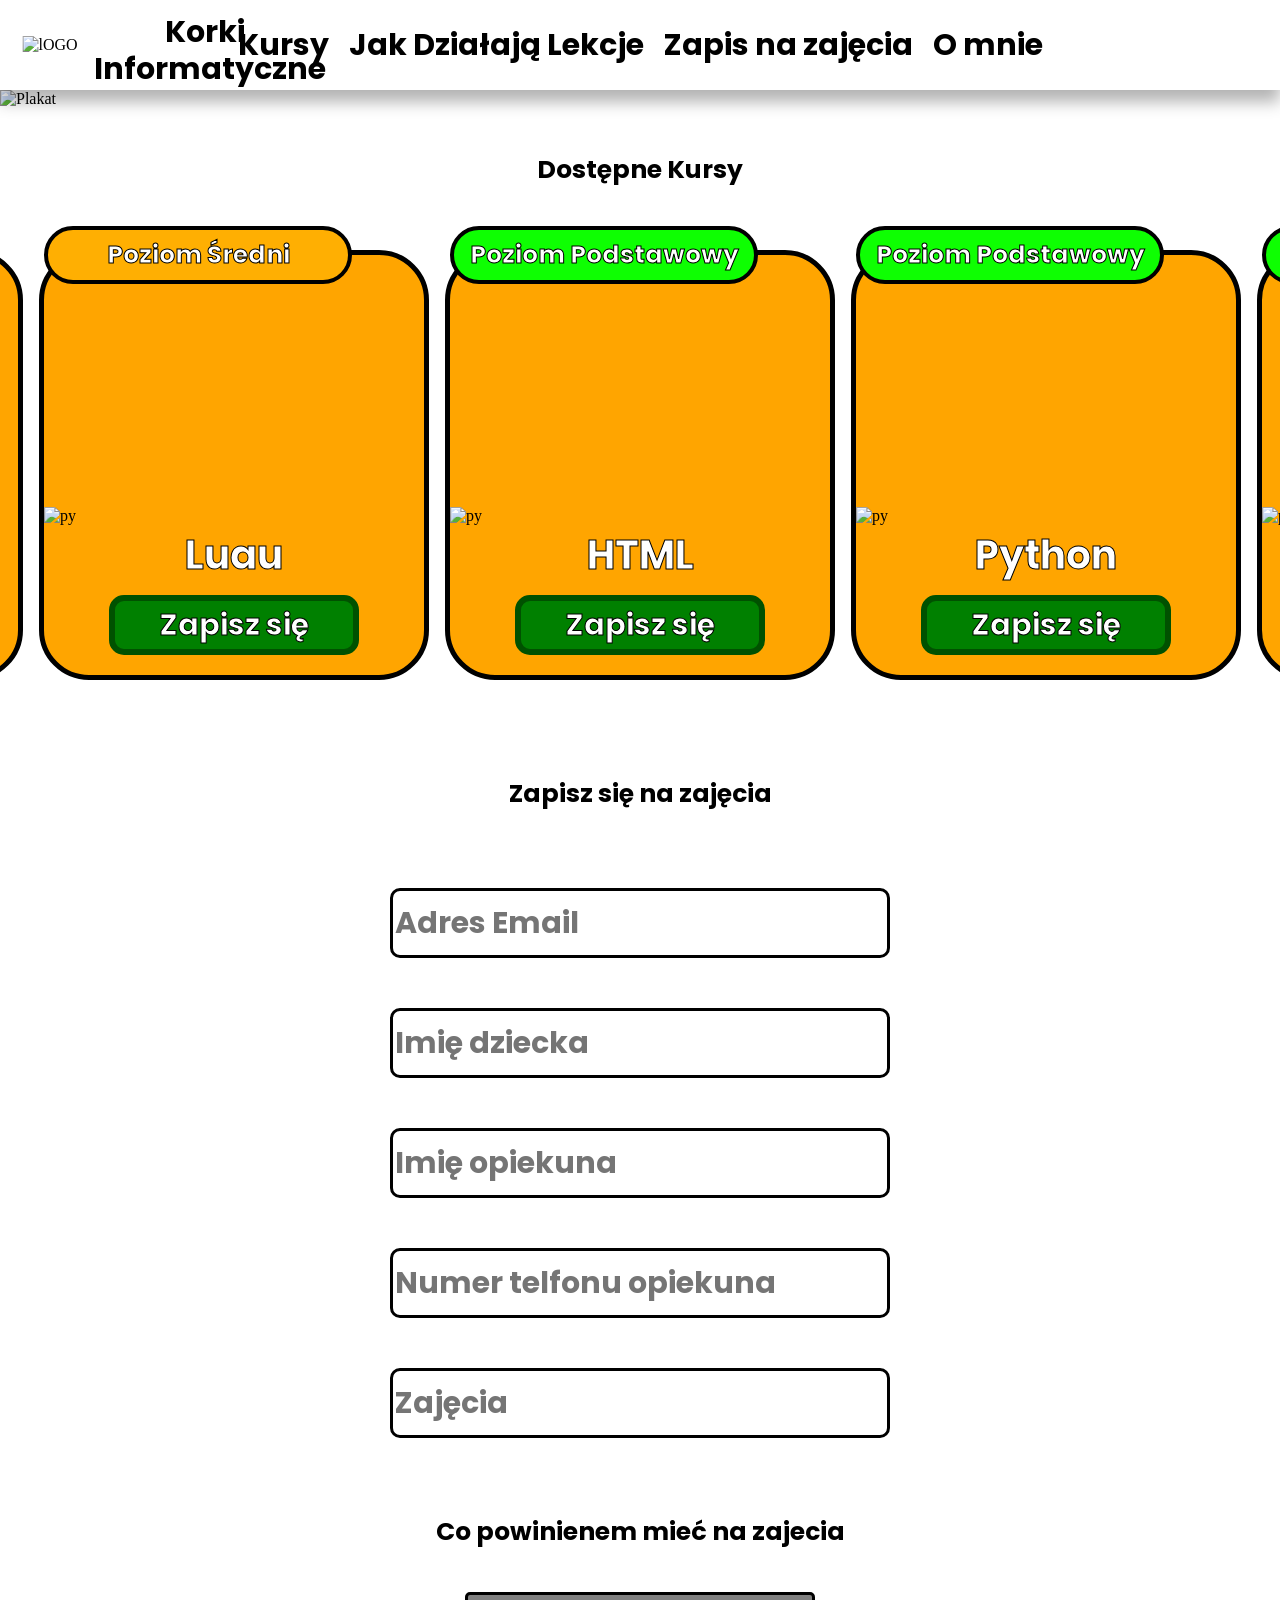
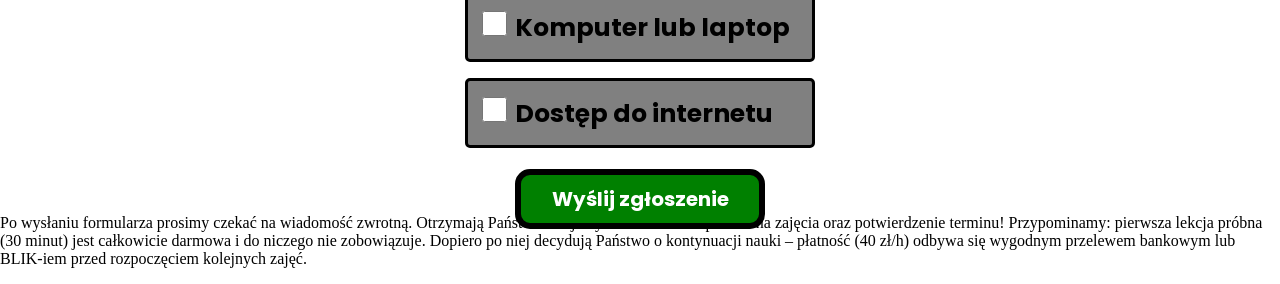
==== index.html @ dde6a9c6 "Update index.html" ====
<!DOCTYPE html>

<html>

<head>
<link rel="preconnect" href="https://fonts.googleapis.com">
<link rel="preconnect" href="https://fonts.gstatic.com" crossorigin>
<link href="https://fonts.googleapis.com/css2?family=Poppins:wght@400;500;600;700;800&display=swap" rel="stylesheet">


    <title> Korepetycje </title>

<link href="https://fonts.googleapis.com/css2?family=Fredoka:wght@400;500;600;700&display=swap" rel="stylesheet">
    
<link rel="stylesheet" href="css/style.css">

</head>

<body>
  
<nav><div id = "topFrame">

   <img  id = "logo" src="C:\Users\Igor\Desktop\Strona_Korepetycje\images\Logo.png" alt="lOGO">
 
<p class="korkiText1">  Korki </p>
<p class="korkiText2">  Informatyczne </p>

<a id = info href="#Kursy">Kursy</a>
<a id = info href="#Jak-Działają-Lekcje">Jak Działają Lekcje</a>
<a id = info href="#Zapis-na-zajęcia">Zapis na zajęcia</a>
<a id = info href="#O-Mnie">O mnie</a>

</div></nav>

<img id = "plakat" src="C:\Users\Igor\Desktop\Strona_Korepetycje\images\Plakat.png" alt="Plakat">

<br>

<section id="Kursy">
<div>
        <p class = "normalText"> Dostępne Kursy </p>
<br><br>
<div id = "kontener">

    <div class = "kurs">

        <p class = "poziomLabel">Poziom Podstawowy</p>

        <img class="zapiszImage" src="C:\Users\Igor\Desktop\Strona_Korepetycje\images\Lua.png" alt="py">

        <br>

        <p class = "zapiszLabel">
            Luau
        </p>

        <button data-kurs="Luau" class = "zapiszButton" id = "zapisButton">
            Zapisz się
        </button>

    </div>

<div class = "kurs">

        <p class = "poziomLabel2">Poziom Średni</p>

        <img class="zapiszImage" src="C:\Users\Igor\Desktop\Strona_Korepetycje\images\Lua.png" alt="py">

        <br>

        <p class = "zapiszLabel">
            Luau
        </p>

        <button data-kurs="Luau-Średni" class = "zapiszButton" id = "zapisButton">
            Zapisz się
        </button>

    </div>

    <div class = "kurs">

         <p class = "poziomLabel">Poziom Podstawowy</p>

        <img class="zapiszImage" src="C:\Users\Igor\Desktop\Strona_Korepetycje\images\HTML.png" alt="py">

        <br>

        <p class = "zapiszLabel">
            HTML 
        </p>

        <button data-kurs="HTML" class = "zapiszButton" id = "zapisButton">
            Zapisz się
        </button>
        
    </div>

    <div class = "kurs">
        
         <p class = "poziomLabel">Poziom Podstawowy</p>

        <img class="zapiszImage" src="C:\Users\Igor\Desktop\Strona_Korepetycje\images\Python.png" alt="py">

        <br>

        <p class = "zapiszLabel">
            Python
        </p>

        <button data-kurs="Python" class = "zapiszButton" id = "zapisButton">
            Zapisz się
        </button>
        
        </div>
    <div class = "kurs">
        
         <p class = "poziomLabel">Poziom Podstawowy</p>

        <img class="zapiszImage" src="C:\Users\Igor\Desktop\Strona_Korepetycje\images\Algorytmika.png" alt="py">

        <br>

        <p class = "zapiszLabel">
            Algorytmika
        </p>

        <button data-kurs="Algorytmika" class = "zapiszButton" id = "zapisButton">
            Zapisz się
        </button>
        
        </div>    
    </div>
</div>
</section>

<section id="Zapis-na-zajęcia">

<div id = "kontener2">

<br><br><br>

<p class="normalText">Zapisz się na zajęcia</p>
<br>

<input class = "inputHolder" type="text" placeholder= "Adres Email" >

<br>

<input class = "inputHolder" type="text" placeholder= "Imię dziecka" >

<br>

<input class = "inputHolder" type="text" placeholder= "Imię opiekuna" >

<br>

<input class = "inputHolder" type="text" placeholder= "Numer telfonu opiekuna" >

<br>

<input id = "zajeciaInput" class = "inputHolder" type="text" placeholder= "Zajęcia" >

<br>


<p class="normalText">Co powinienem mieć na zajecia</p>

<div class = "pasek">

<label class="normalText">
<input type="checkbox" class="box">

Komputer lub laptop

</label>
</div>
<div class = "pasek">
<label class="normalText">
<input type="checkbox" class="box">

Dostęp do internetu

</label>
</div>


<button class = "wyslijZgloszenie">

    Wyślij zgłoszenie

</button>

<br>



<p>Po wysłaniu formularza prosimy czekać na wiadomość zwrotną. Otrzymają Państwo oficjalny komunikat o zapisaniu na zajęcia oraz potwierdzenie terminu!
Przypominamy: pierwsza lekcja próbna (30 minut) jest całkowicie darmowa i do niczego nie zobowiązuje. Dopiero po niej decydują Państwo o kontynuacji nauki – płatność (40 zł/h) odbywa się wygodnym przelewem bankowym lub BLIK-iem przed rozpoczęciem kolejnych zajęć. </p>




</div>
</section>



<script src="C:\Users\Igor\Desktop\Strona_Korepetycje\java\handler.js"></script>

</body>

</html>
---- css/style.css ----
/* ==============================
   1. USTAWIENIA STRONY
   ============================== */

body, html {
    position: relative;
    z-index: 2;
    background-color: white;
    margin: 0px;
    border: 0px;

    scroll-behavior: smooth;
}


/* ==============================
   2. GÓRNY PASEK NAWIGACJI
   ============================== */

#topFrame {
    position: relative;
    box-shadow: 0 12px 15px rgba(0, 0, 0, 0.3);
    z-index: 2;

    display: flex;
    justify-content: center;
    align-items: center;
    gap: 20px;

    margin: 0px;
    width: 100%;
    height: 90px;

    background-color: white;
}


/* ==============================
   3. LINKI NAWIGACYJNE
   ============================== */

#info {
    color: black;
    font-size: 30px;
    font-family: 'Poppins', Georgia;
    font-weight: bold;
    text-decoration: none;
    transition: 0.2s ease;
}

#info:hover {

transform: scale(1.05);
text-shadow: 0 0 10px rgba(0, 0, 0, 0.3);
color: olive;


}


/* ==============================
   4. PLAKAT
   ============================== */

#plakat {
    position: relative;
    z-index: 1;

    display: block;
    width: 100%;
    height: auto;

    object-fit: cover;
    object-position: center;
}


/* ==============================
   5. GŁÓWNY TEKST
   ============================== */

.normalText {
    font-family: 'Poppins', Georgia;
    font-weight: bold;
    font-size: 25px;
    color: black;

    text-align: center;
}


/* ==============================
   6. KONTENER KURSÓW
   ============================== */

#kontener {
    display: flex;
    flex-direction: row;
    gap: 16px;

    justify-content: center;
    flex-wrap: nowrap;
}

#logo {

position: absolute;

left: 50px;


transform: translateX(-50%);


margin-left: 0;

}

.korkiText1 {

position: absolute;

font-family: 'Poppins', Georgia;
    font-weight: bold;
    color: black;

font-size: 30px;

left: 205px;

transform: translateX(-50%);

top: -20px;

margin-left: 0;

}

.korkiText2 {

position: absolute;

font-family: 'Poppins', Georgia;
    font-weight: bold;
    color: black;

font-size: 30px;

left: 210px;

transform: translateX(-50%);

top: 17px;


   margin-left: 0;
 
}

/* ==============================
   7. KAFELKI KURSÓW
   ============================== */

.kurs {
    width: 380px;
    height: 420px;

    background-color: orange;
    border-radius: 50px;
    border: 5px solid black;

    transition: 0.2s ease;
    align-items: center;
    position: relative;

    flex-shrink: 0;
}


/* Efekt po najechaniu na kafelek */

.kurs:hover {
    transform: scale(1.02);
   background-color: orangered;
    box-shadow: 0 0px 15px rgba(0, 0, 0.3);;
}


/* Obrót obrazka po najechaniu na kafelek */

.kurs:hover .zapiszImage {
    rotate: -7deg;
}


/* ==============================
   8. PRZYCISK ZAPISU
   ============================== */

.zapiszButton {
    width: 250px;
    height: 60px;

    font-size: 30px;
    font-family: 'Poppins', Georgia;
    font-weight: bold;

    position: absolute;
    bottom: 20px;
    left: 0;
    right: 0;

    margin-inline: auto;

    display: flex;
    justify-content: center;
    align-items: center;

    background-color: green;
    border-radius: 15px;
    border: 6px solid rgb(0, 81, 0);

    color: white;
    -webkit-text-stroke: 1px black;

    transition: 0.2s ease ;
}


/* Efekt po najechaniu na przycisk */

.zapiszButton:hover {
    transform: scale(1.09);
    box-shadow: 0 0 15px rgba(0, 0, 0, 0.3);
}



/* ==============================
   9. OBRAZKI KURSÓW
   ============================== */

.zapiszImage {
    position: absolute;
    bottom: 150px;
    left: 0;
    right: 0;

    margin-inline: auto;

    display: flex;
    justify-content: center;
    align-items: center;

    transition: 0.2s ease;
}


/* ==============================
   10. NAZWY KURSÓW
   ============================== */

.zapiszLabel {
    position: absolute;
    bottom: 50px;
    left: 0;
    right: 0;

    margin-inline: auto;

    color: white;
    -webkit-text-stroke: 1px black;

    font-family: 'Poppins', Georgia;
    font-size: 40px;
    font-weight: bold;

    display: flex;
    justify-content: center;
    align-items: center;
}


/* ==============================
   11. ETYKIETA POZIOMU — WERSJA 1
   ============================== */

.poziomLabel {
    z-index: 3;
    position: absolute;
    bottom: 93%;
    left: 0;
    right: 5;

    margin-inline: auto;

    background-color: rgb(14, 255, 2);
    color: white;
    -webkit-text-stroke: 1px black;

    width: 300px;
    height: 50px;

    font-family: 'Poppins', Georgia;

    display: flex;
    text-align: center;
    align-items: center;
    justify-content: center;

    margin: 0 auto;

    border-radius: 30px;
    border: 5px;

    font-weight: bold;
    font-size: 25px;

    border: 4px solid black;
}


/* ==============================
   12. ETYKIETA POZIOMU — WERSJA 2
   ============================== */

.poziomLabel2 {
    z-index: 3;
    position: absolute;
    bottom: 93%;
    left: 0;
    right: 5;

    margin-inline: auto;

    background-color: rgb(255, 175, 2);
    color: white;
    -webkit-text-stroke: 1px black;

    width: 300px;
    height: 50px;

    font-family: 'Poppins', Georgia;

    display: flex;
    text-align: center;
    align-items: center;
    justify-content: center;

    margin: 0 auto;

    border-radius: 30px;
    border: 5px;

    font-weight: bold;
    font-size: 25px;

    border: 4px solid black;
}


#kontener2 {
    display: flex;
    flex-direction: column;
    gap: 16px;
    align-items: center;
    justify-content: center;
    flex-wrap: nowrap;
}


.inputHolder {
font-size: 30px;
font-family: 'Poppins', Georgia;
font-weight: bold;
  width: 500px;
    height: 70px;
    box-sizing: border-box;

border-radius: 10px;
border: 3px solid black;
}

.wyslijZgloszenie {
    width: 250px;
    height: 60px;

    font-size: 20px;
    font-family: 'Poppins', Georgia;
    font-weight: bold;

    position: absolute;
    bottom: 55px;
    left: 0;
    right: 0;

    margin-inline: auto;

    display: flex;
    justify-content: center;
    align-items: center;

    background-color: green;
    border-radius: 15px;
    border: 6px solid rgb(0, 0, 0);

    color: white;

    transition: 0.3s ease;
}

.wyslijZgloszenie:hover {

transform: scale(1.05);
background-color: darkorange;
box-shadow: 0 0 15px rgba(0,0,0,0.3);    
}


.pasek {
    display: flex;
    align-items: center;
    width: 350px;
    height: 70px;
    padding: 0 10px;
    box-sizing: border-box;
    background-color: gray;
    border: 3px solid black;
    border-radius: 5px;
}



.box {
    width: 25px;
    height: 25px;
    accent-color: green;
    flex-shrink: 0;
    cursor: pointer;
    transition: 0.2s ease;
}

.box:hover {

transform: scale(1.05);

}
.box:checked {

accent-color: green;

}


@keyframes pojawienie {
    from {
        opacity: 0;
        transform : translateY(-25px);
    }
    to {
        opacity: 1;
        transform : translateY(0);
    }
}
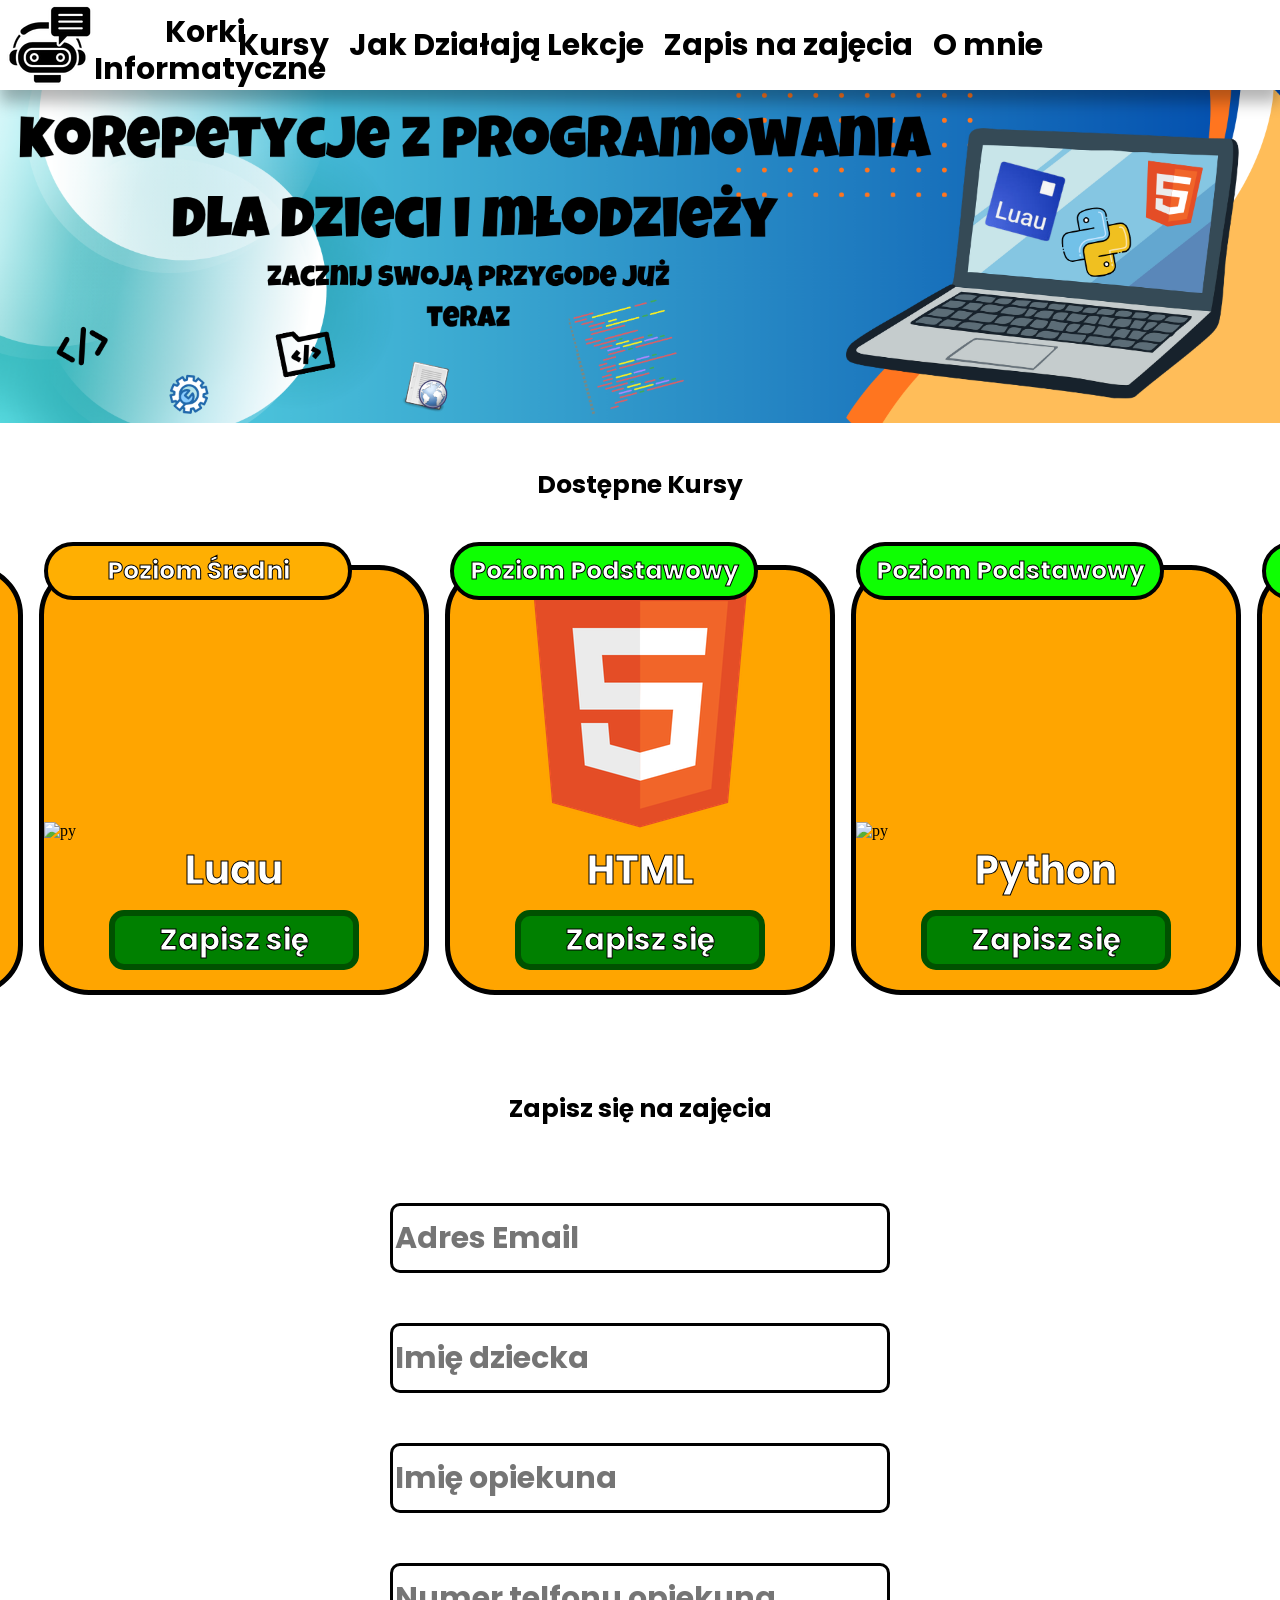
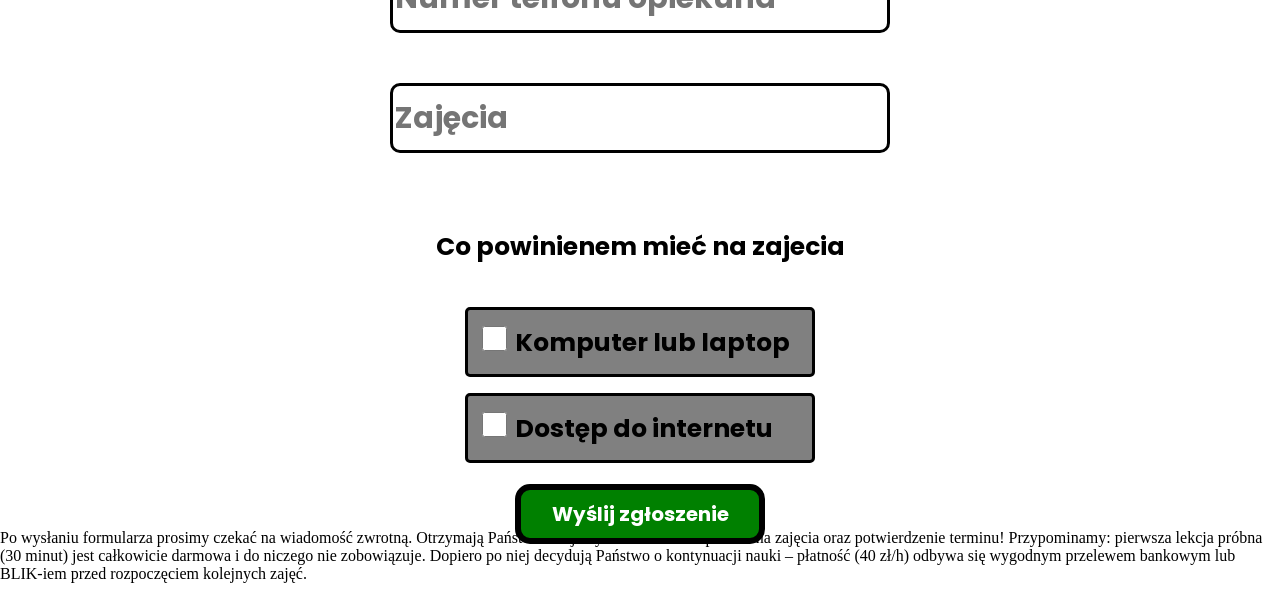
==== commit df18d8f2: "Update index.html" ====
--- a/index.html
+++ b/index.html
@@ -20,7 +20,7 @@
   
 <nav><div id = "topFrame">
 
-   <img  id = "logo" src="C:\Users\Igor\Desktop\Strona_Korepetycje\images\Logo.png" alt="lOGO">
+   <img  id = "logo" src="images/Logo.png" alt="lOGO">
  
 <p class="korkiText1">  Korki </p>
 <p class="korkiText2">  Informatyczne </p>
@@ -32,7 +32,7 @@
 
 </div></nav>
 
-<img id = "plakat" src="C:\Users\Igor\Desktop\Strona_Korepetycje\images\Plakat.png" alt="Plakat">
+<img id="plakat" src="images/Plakat.png" alt="Plakat">
 
 <br>
 
@@ -82,7 +82,7 @@
 
          <p class = "poziomLabel">Poziom Podstawowy</p>
 
-        <img class="zapiszImage" src="C:\Users\Igor\Desktop\Strona_Korepetycje\images\HTML.png" alt="py">
+        <img class="zapiszImage" src="images/HTML.png" alt="py">
 
         <br>
 
@@ -117,7 +117,7 @@
         
          <p class = "poziomLabel">Poziom Podstawowy</p>
 
-        <img class="zapiszImage" src="C:\Users\Igor\Desktop\Strona_Korepetycje\images\Algorytmika.png" alt="py">
+        <img class="zapiszImage" src="images/Algorytmika.png" alt="py">
 
         <br>
 
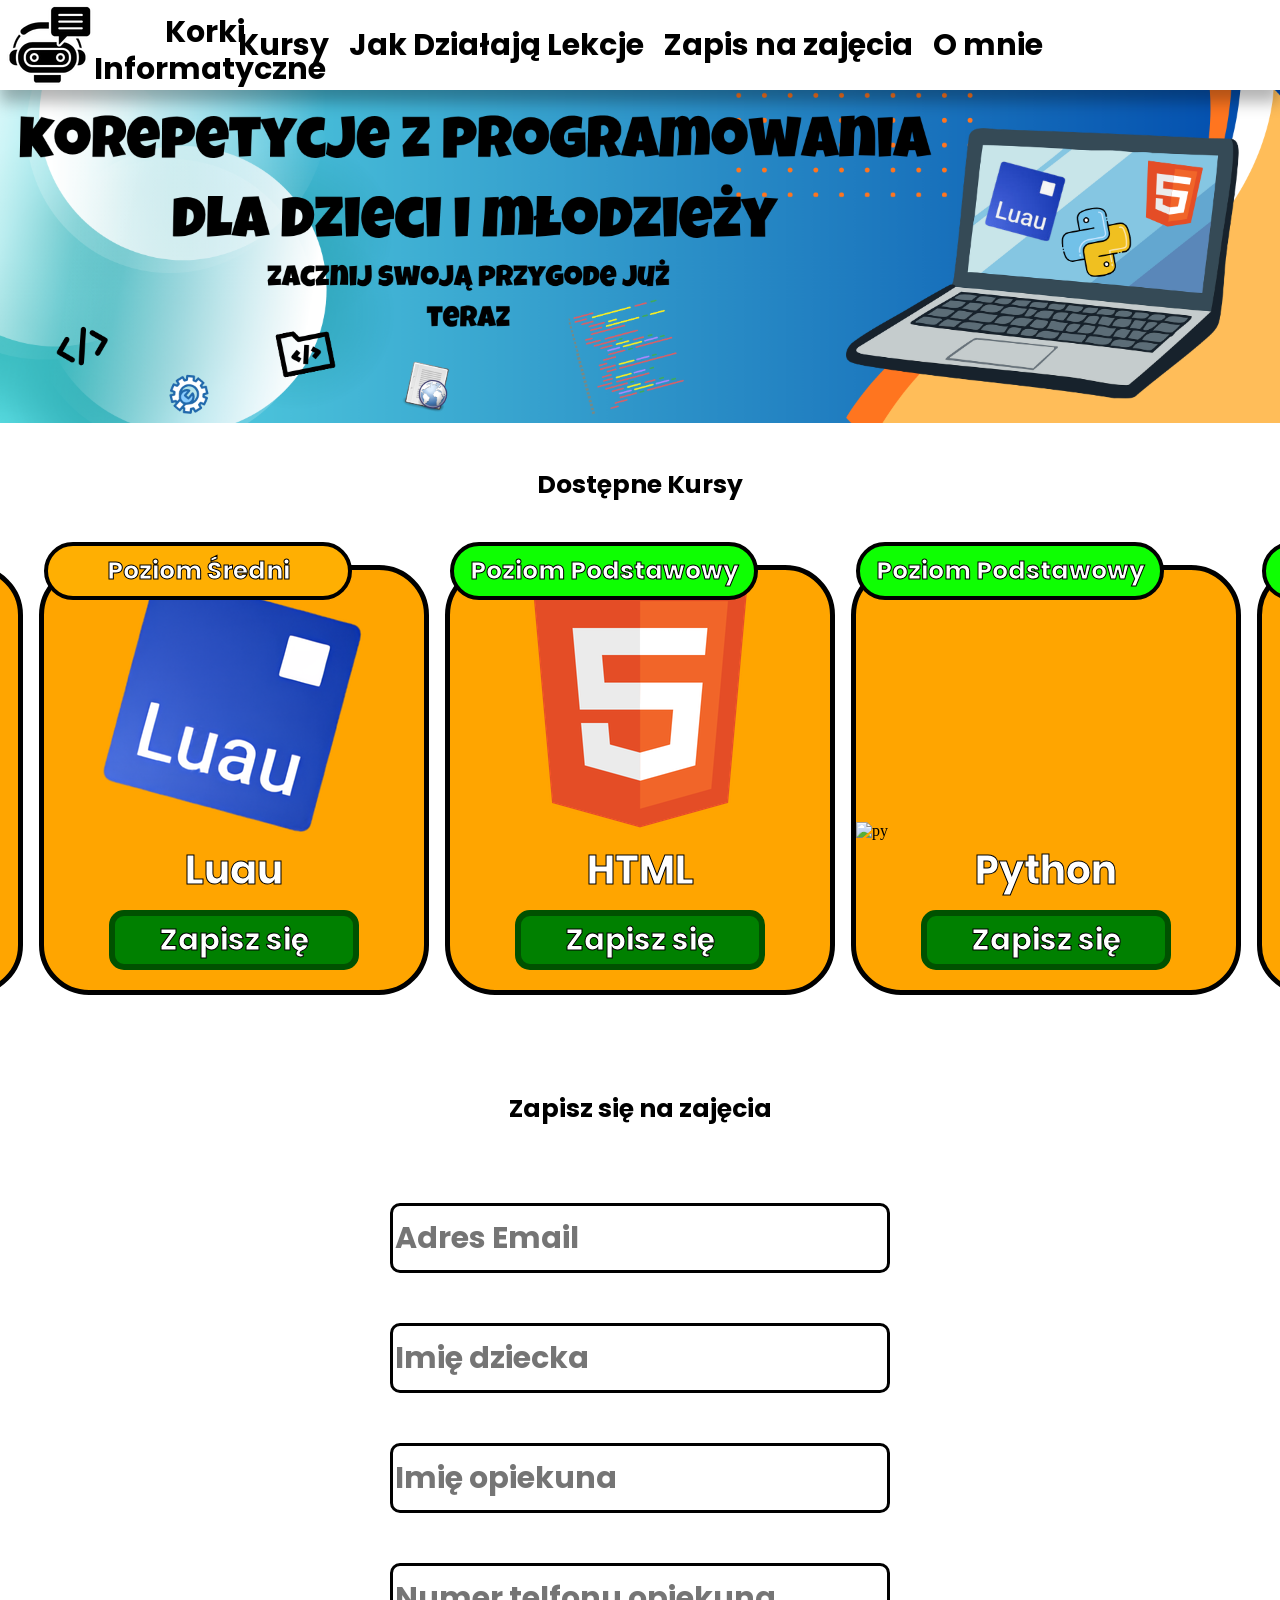
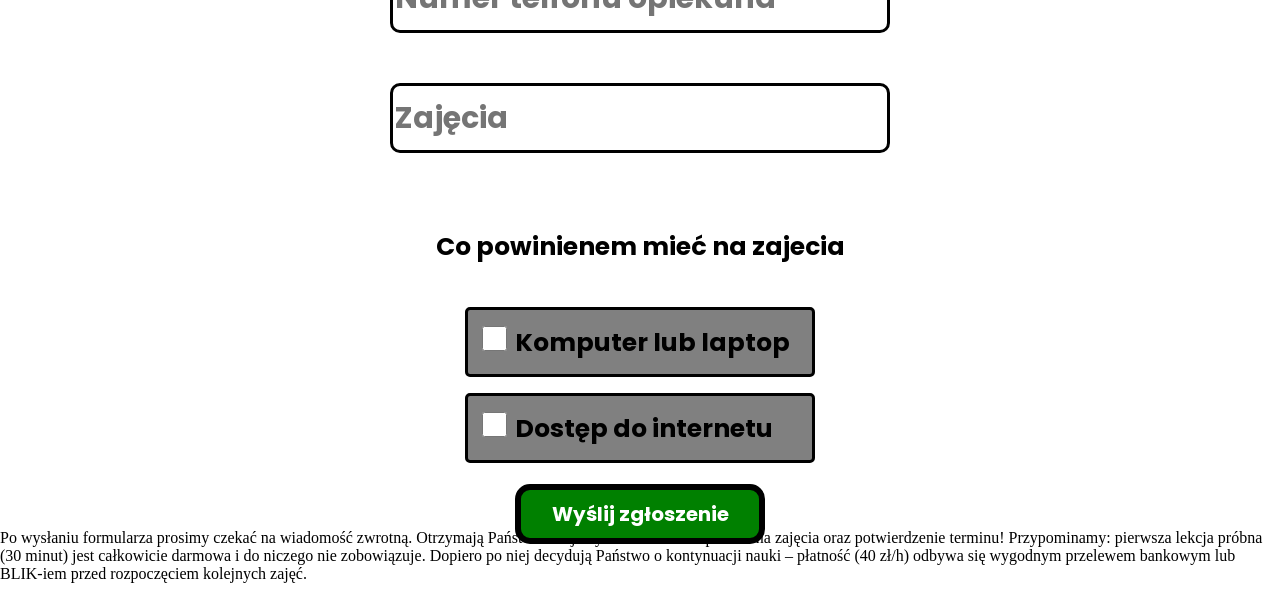
==== commit cd9aaa57: "Update index.html" ====
--- a/index.html
+++ b/index.html
@@ -46,7 +46,7 @@
 
         <p class = "poziomLabel">Poziom Podstawowy</p>
 
-        <img class="zapiszImage" src="C:\Users\Igor\Desktop\Strona_Korepetycje\images\Lua.png" alt="py">
+        <img class="zapiszImage" src="images\Lua.png" alt="py">
 
         <br>
 
@@ -64,7 +64,7 @@
 
         <p class = "poziomLabel2">Poziom Średni</p>
 
-        <img class="zapiszImage" src="C:\Users\Igor\Desktop\Strona_Korepetycje\images\Lua.png" alt="py">
+        <img class="zapiszImage" src="images\Lua.png" alt="py">
 
         <br>
 
@@ -206,7 +206,7 @@
 
 
 
-<script src="C:\Users\Igor\Desktop\Strona_Korepetycje\java\handler.js"></script>
+<script src="java/handler.js"></script>
 
 </body>
 
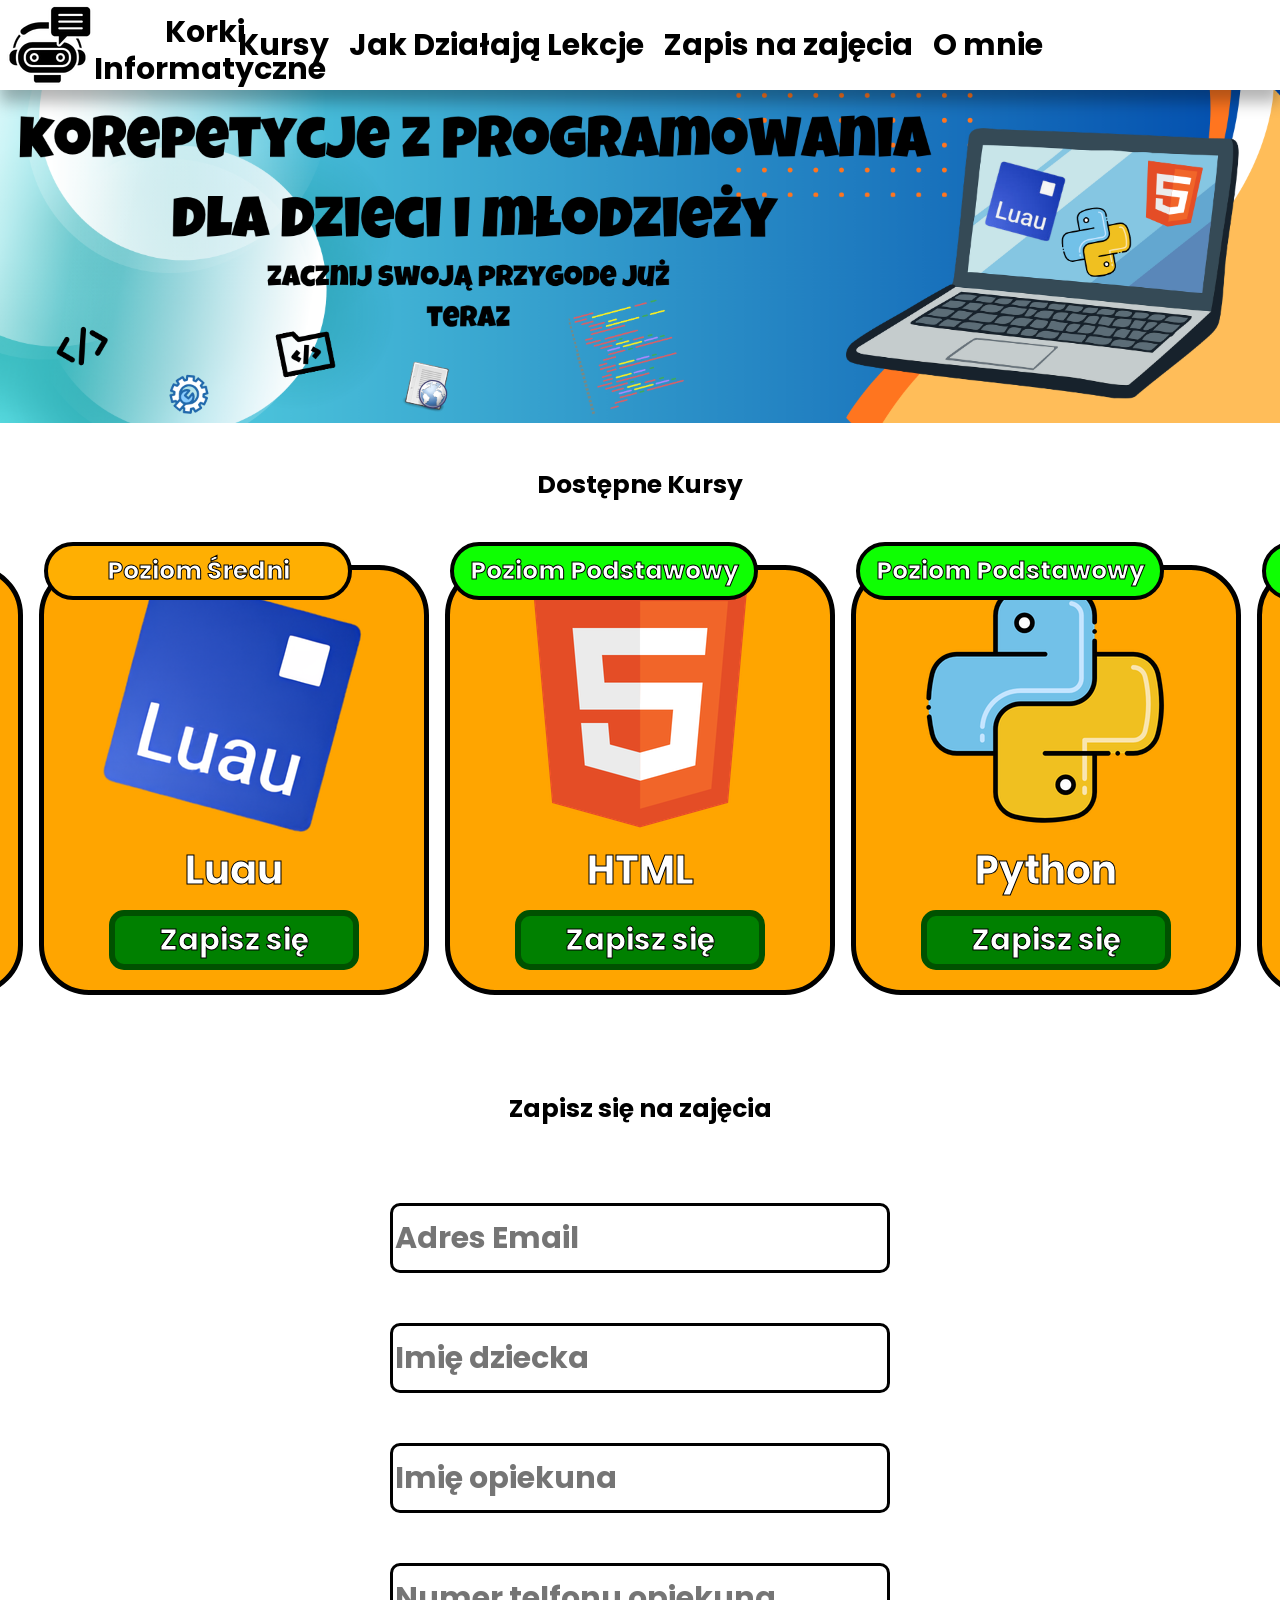
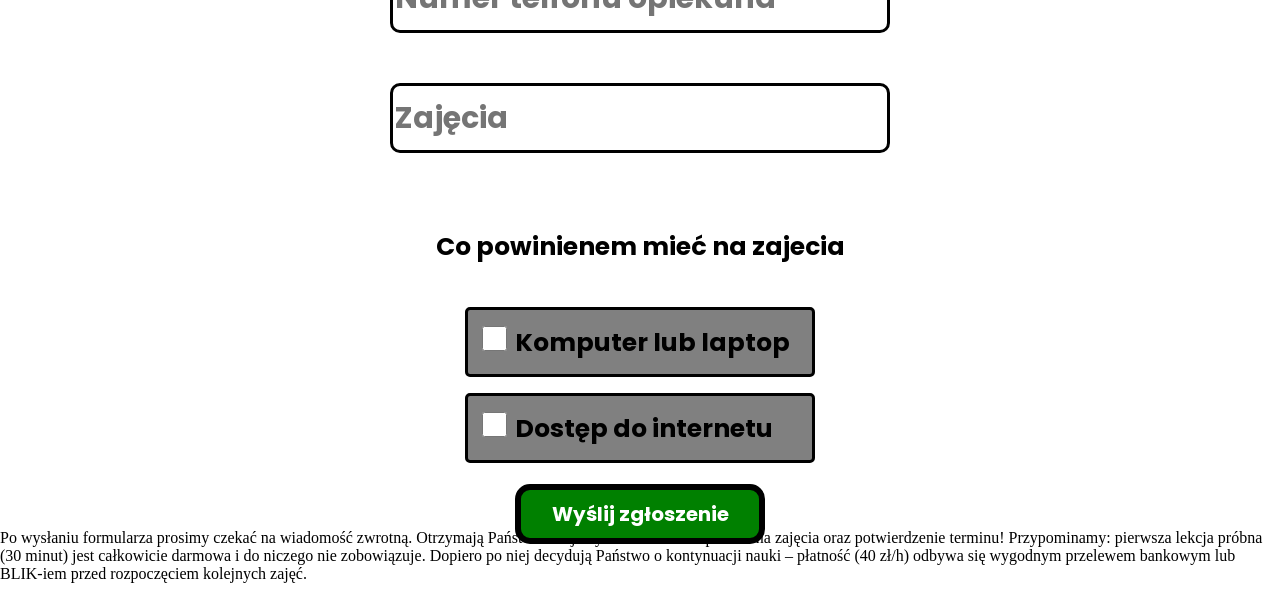
==== commit 5cdb3af1: "Update index.html" ====
--- a/index.html
+++ b/index.html
@@ -100,8 +100,7 @@
         
          <p class = "poziomLabel">Poziom Podstawowy</p>
 
-        <img class="zapiszImage" src="C:\Users\Igor\Desktop\Strona_Korepetycje\images\Python.png" alt="py">
-
+   <img class="zapiszImage" src="images/Python.png" alt="Python">
         <br>
 
         <p class = "zapiszLabel">
